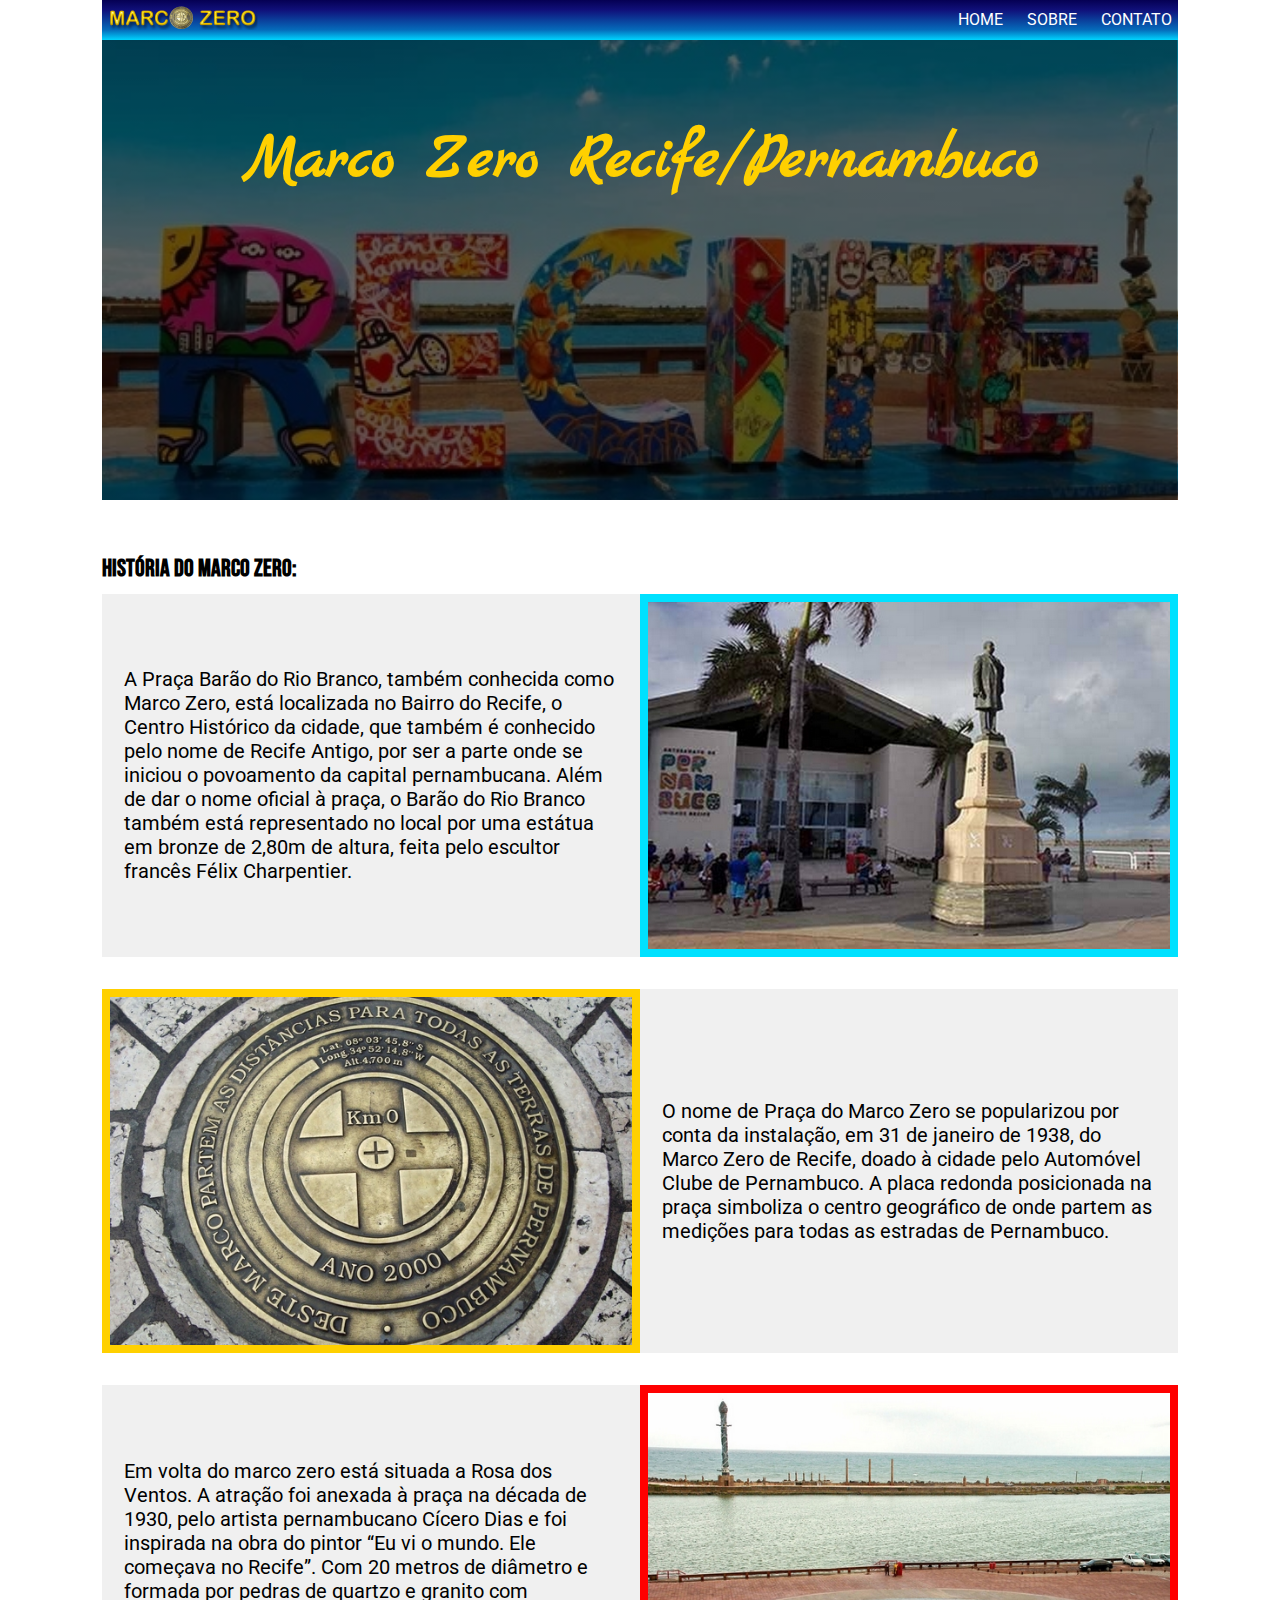
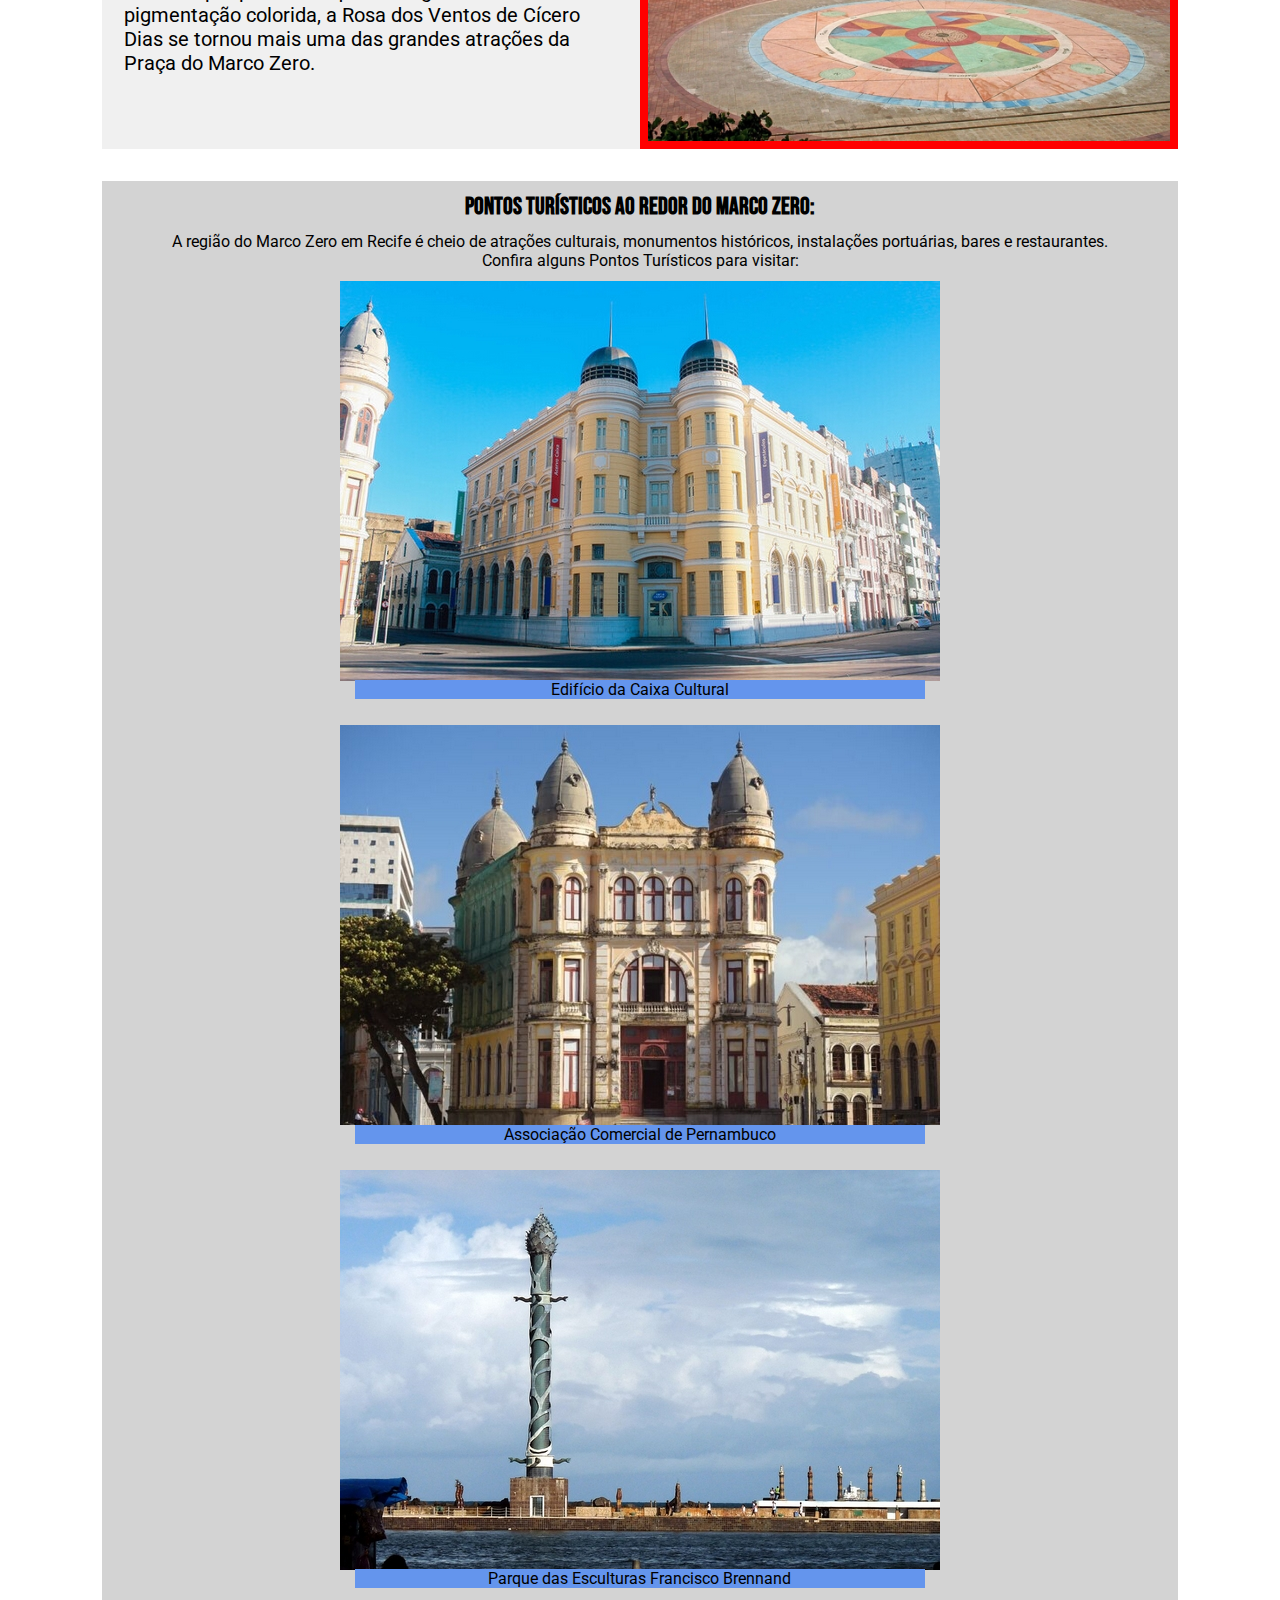
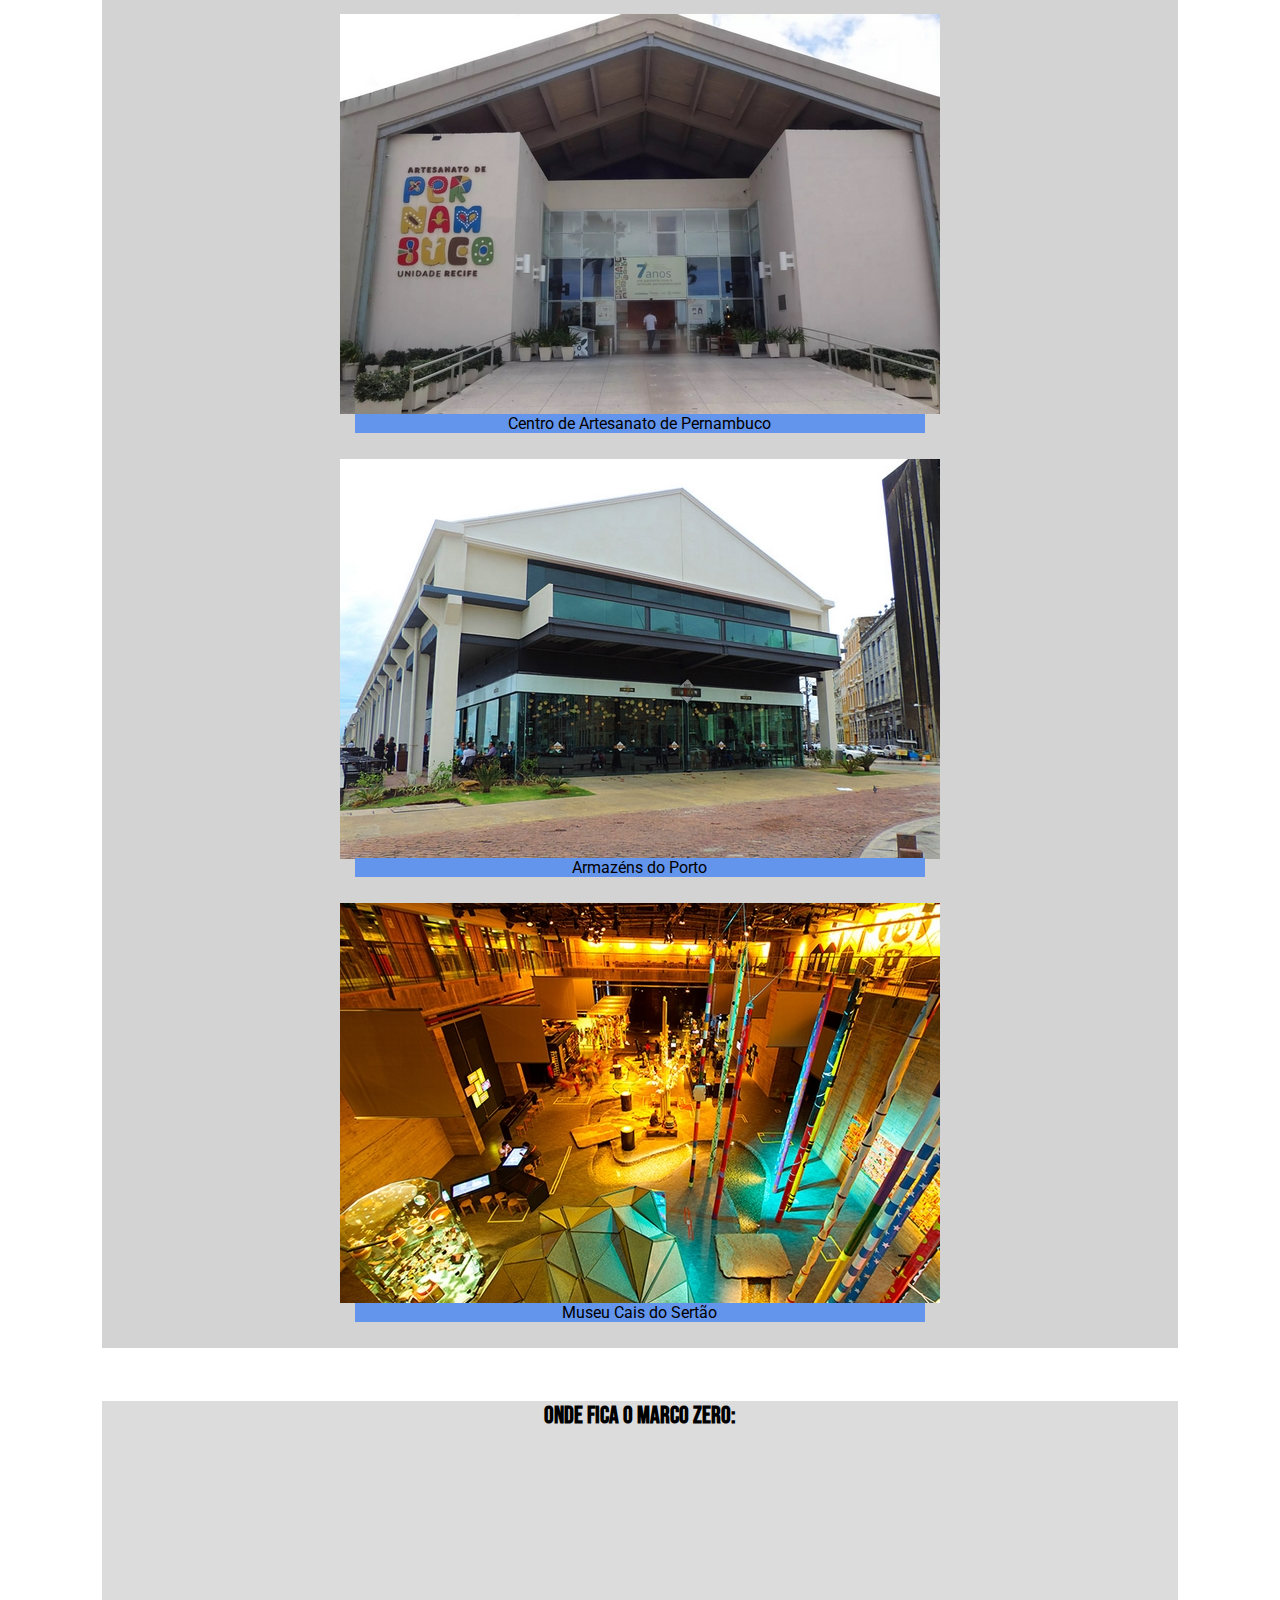
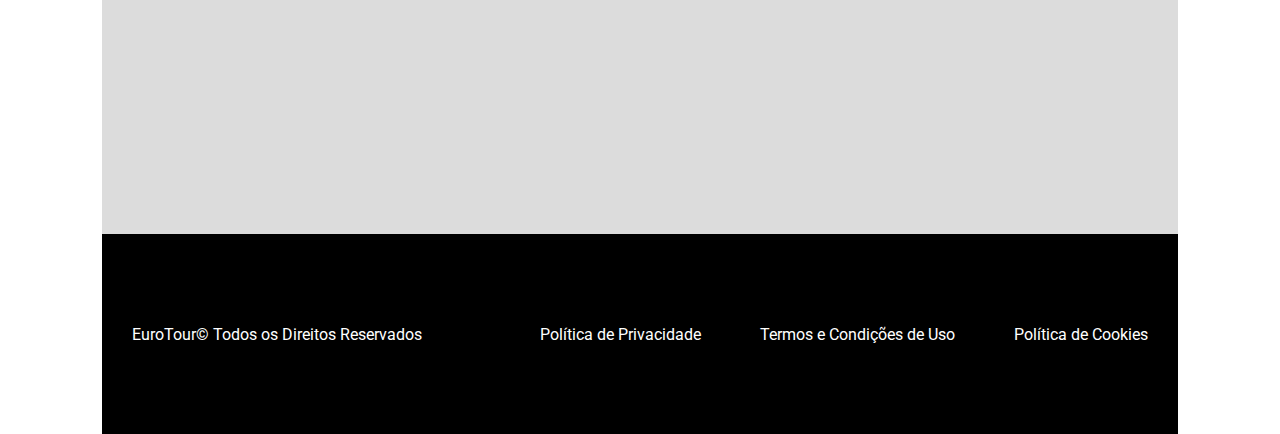
==== html-css/pagina-html-recife/index.html @ 20de08ec "Marco Zero Recife" ====
<!DOCTYPE html>
<html lang="pt-br">
<head>
    <meta charset="UTF-8">
    <meta http-equiv="X-UA-Compatible" content="IE=edge">
    <meta name="viewport" content="width=device-width, initial-scale=1.0">
    <link rel="stylesheet" href="assets/css/style.css">
    <title>Marco Zero Recife</title>
</head>
<body>
    <div class="container">

        <header>
            <nav class="menu">
                <a  cla href="index.html"><img src="assets/img/Marco Zero Logo.png" class="logo" alt="Marco Zero Recife"></a>
                <ul>
                    <li> <a href="">Home</a> </li>
                    <li> <a href="">Sobre</a> </li>
                    <li> <a href="">Contato</a> </li>
                </ul>
            </nav>


            <h1>Marco Zero Recife/Pernambuco</h1>




        </header>

        <main>
           

            <section class="historia">
                <h2>História Do Marco Zero:</h2>

                <div class="texto1">                 
                    <P>A Praça Barão do Rio Branco, também conhecida como Marco Zero, está localizada no Bairro do Recife, o Centro Histórico da cidade, que também é conhecido pelo nome de Recife Antigo, por ser a parte onde se iniciou o povoamento da capital pernambucana. Além de dar o nome oficial à praça, o Barão do Rio Branco também está representado no local por uma estátua em bronze de 2,80m de altura, feita pelo escultor francês Félix Charpentier.</P>
                    <img src="assets/img/Estátua do Barão do Rio Branco - Praça do Marco Zero.jpg" alt="Estátua do Barão do Rio Branco - Praça do Marco Zero">                   
                </div>

                <div class="texto2">
                    <img src="assets/img/Marco Zero Recife.jpg" alt="Marco Zero - Recife">
                    <P>O nome de Praça do Marco Zero se popularizou por conta da instalação, em 31 de janeiro de 1938, do Marco Zero de Recife, doado à cidade pelo Automóvel Clube de Pernambuco. A placa redonda posicionada na praça simboliza o centro geográfico de onde partem as medições para todas as estradas de Pernambuco.</P>
                </div>

                <div class="texto3">
                    <p>Em volta do marco zero está situada a Rosa dos Ventos. A atração foi anexada à praça na década de 1930, pelo artista pernambucano Cícero Dias e foi inspirada na obra do pintor “Eu vi o mundo. Ele começava no Recife”. Com 20 metros de diâmetro e formada por pedras de quartzo e granito com pigmentação colorida, a Rosa dos Ventos de Cícero Dias se tornou mais uma das grandes atrações da Praça do Marco Zero.</p>
                    <img src="assets/img/Rosa dos ventos Marco Zero.jpg" alt="Rosa dos Ventos - Marco Zero">
                </div>
            </section>

            <section class="pontos-turisticos">
                <div>
                    <h2>Pontos Turísticos ao redor do Marco Zero:</h2>
                    <p>A região do Marco Zero em Recife é cheio de atrações culturais, monumentos históricos, instalações portuárias, bares e restaurantes. <br>
                    Confira alguns Pontos Turísticos para visitar:</p>
                                     
                    <img src="assets/img/Edifício da Caixa Cultural.jpg" alt="Edifício da Caixa Cultural">
                    <p id="legenda">Edifício da Caixa Cultural</p>

                    <img src="assets/img/Associação Comercial de Pernambuco.jpg" alt="Associação Comercial de Pernambuco">
                    <p id="legenda">Associação Comercial de Pernambuco</p>

                    <img src="assets/img/Parque das Esculturas Francisco Brennand.jpg" alt="Parque das Esculturas Francisco Brennand">
                    <p id="legenda">Parque das Esculturas Francisco Brennand</p>

                    <img src="assets/img/Centro de Artesanato de Pernambuco.jpg" alt="Centro de Artesanato de Pernambuco">
                    <p id="legenda">Centro de Artesanato de Pernambuco</p>

                    <img src="assets/img/Armazéns do Porto.jpg" alt="Armazéns do Porto">
                    <p id="legenda">Armazéns do Porto</p>

                    <img src="assets/img/Museu Cais do Sertão.jpg" alt="Museu Cais do Sertão">
                    <p id="legenda">Museu Cais do Sertão</p>      
                </div>
            </section>

            <div class="mapa">
                <h2>Onde fica o Marco Zero:</h2>               
                <iframe src="https://www.google.com/maps/embed?pb=!1m13!1m8!1m3!1d7900.750661492665!2d-34.871191!3d-8.063144!3m2!1i1024!2i768!4f13.1!3m2!1m1!2zOMKwMDMnNDcuMyJTIDM0wrA1MicxNi4zIlc!5e0!3m2!1spt-BR!2sus!4v1680916966816!5m2!1spt-BR!2sus" width="100%" height="400" style="border:0;" allowfullscreen="" loading="lazy" referrerpolicy="no-referrer-when-downgrade"></iframe>
            </div>

        </main>

        <footer>
            <div>
                <p>EuroTour© Todos os Direitos Reservados</p>
            </div>

            <div>

            </div>
            <a href="#">Política de Privacidade</a>
            <a href="#">Termos e Condições de Uso</a>
            <a href="#">Política de Cookies</a>

        </footer>

    </div>    
</body>
</html>
---- html-css/pagina-html-recife/assets/css/style.css ----
@import url('https://fonts.googleapis.com/css2?family=Roboto:ital,wght@0,100;0,300;0,400;0,500;0,700;0,900;1,100;1,300;1,400;1,500;1,700;1,900&display=swap');
@import url('https://fonts.googleapis.com/css2?family=Marck+Script&display=swap');
@import url('https://fonts.googleapis.com/css2?family=Bebas+Neue&display=swap');

*{
    margin: 0;
    padding: 0;
    box-sizing: border-box;
    font-family: 'Roboto', sans-serif;
}

.container{
    padding: 0 8%;
}
header{
    background: linear-gradient(180deg, rgba(5,0,83,1) 0%, rgba(16,16,122,1) 25%, rgba(5,108,187,1) 75%, rgba(0,212,255,1) 100%);
    height: 500px;
    background-image: linear-gradient(rgba(0,0,0,0.6),rgba(0,0,0,0.6)),url(../img/Letreiro\ Recife\ Marco\ Zero.jpg);
    background-position: center;
    background-size: cover;

}

header h1{
    font-family: 'Marck Script';
    font-size: 65px;
    text-align: center;
    align-items: center; 
    margin-top: 80px;
    color: #ffd000;
}

.logo{
    width: 150px;
    text-align: center;
}

.historia h2{
    font-family: Bebas Neue;
    margin-top: 5%;
    margin-bottom: 1%;
}

.menu{
    display: flex;
    justify-content: space-between;
    padding: .5%;
    align-items: center;
    text-transform: uppercase;
    background: linear-gradient(180deg, rgba(5,0,83,1) 0%, rgba(16,16,122,1) 25%, rgba(5,108,187,1) 75%, rgba(0,212,255,1) 100%);
}

.menu ul li {
    display: inline;
    margin-left: 20px;
}

.menu ul li a:hover{
    color: #ffd000;
}
.menu ul li a{
    text-decoration: none; 
    color: white; 
}

.menu a{
    text-decoration: none;
}

.texto1{
    display: flex;
    align-items: center;
    margin-bottom: 3%;
    background-color: #F0F0F0;
}
.texto1 p{
    font-size: 20px;
    margin: 2%;
}

.texto1 img{
    width: 50%;
    border: 8px solid #00e1ff;
}

.texto2{
    flex: 50%;
    display: flex;
    align-items: center;
    margin-bottom: 3%;
    background-color: #F0F0F0;
}
.texto2 p{
    font-size: 20px;
    margin: 2%;
}

.texto2 img{
    width: 50%;
    border: 8px solid #ffd000;
}

.texto3{
    display: flex;
    align-items: center;
    margin-bottom: 3%;
    background-color: #F0F0F0;
}

.texto3 p{
    font-size: 20px;
    margin: 2%;
}

.texto3 img{
    width: 50%;
    border: 8px solid #ff0000;
}

.pontos-turisticos{
    text-align: center;
    background-color: #D3D3D3;
    margin-bottom: 5%;
}

.pontos-turisticos h2{
    font-family: Bebas Neue;
    padding-top: 1%;
}

.pontos-turisticos p{
    margin-top: 1%;
    margin-bottom: 1%;
}

.pontos-turisticos img{
    text-align: center;
    background-color: #ffd000;
}

#legenda{
    display: inline-table;
    position: relative;
    bottom: 15px;
    width: 53%;
    text-align: center;
    background-color: #6495ED;
}
.mapa{
    text-align: center;
    background-color: #DCDCDC;
}

.mapa h2{
    font-family: Bebas Neue;
}
footer{
    display: flex;
    justify-content: space-around;
    height: 200px;
    background-color: black;
    align-items: center;
}

footer p{
    text-decoration: none;
    color: white;
}

footer a{
    text-decoration: none;
    color: white;
}

footer a:hover{
    color: #ffd000;
}
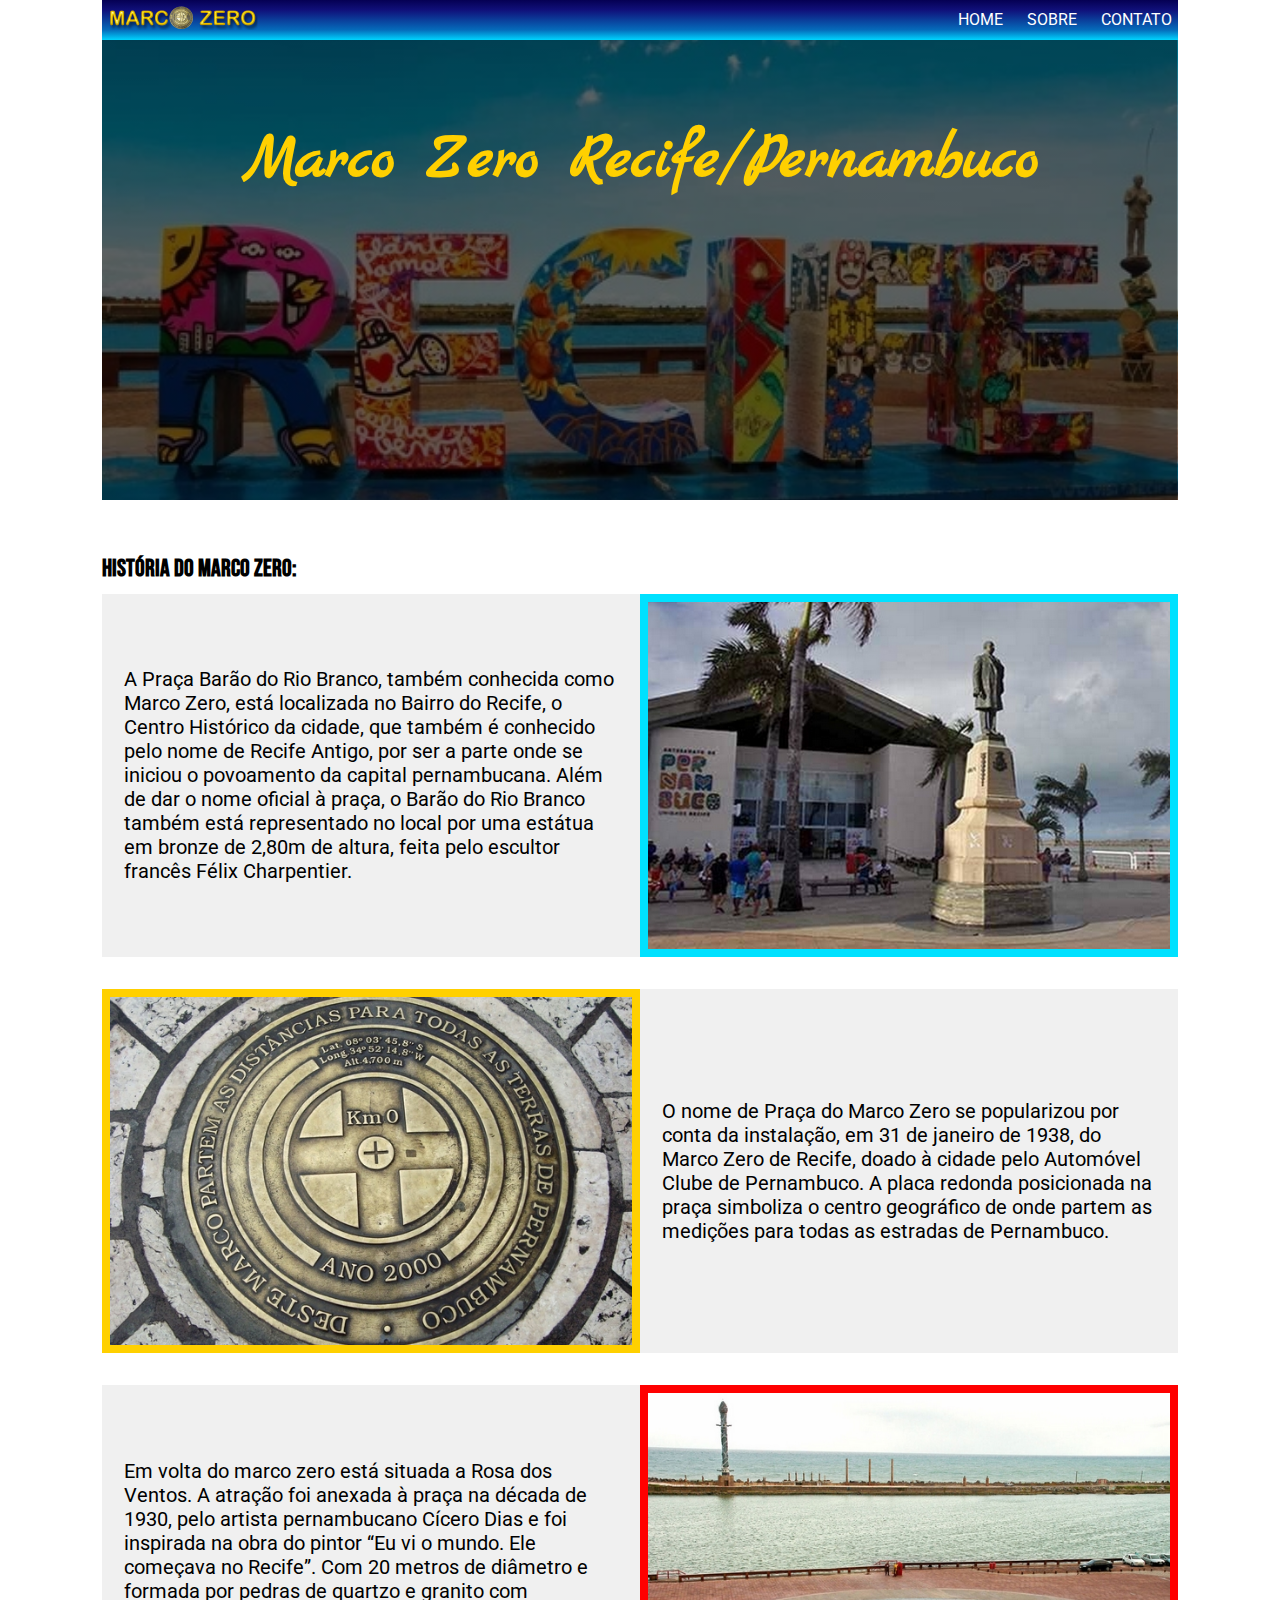
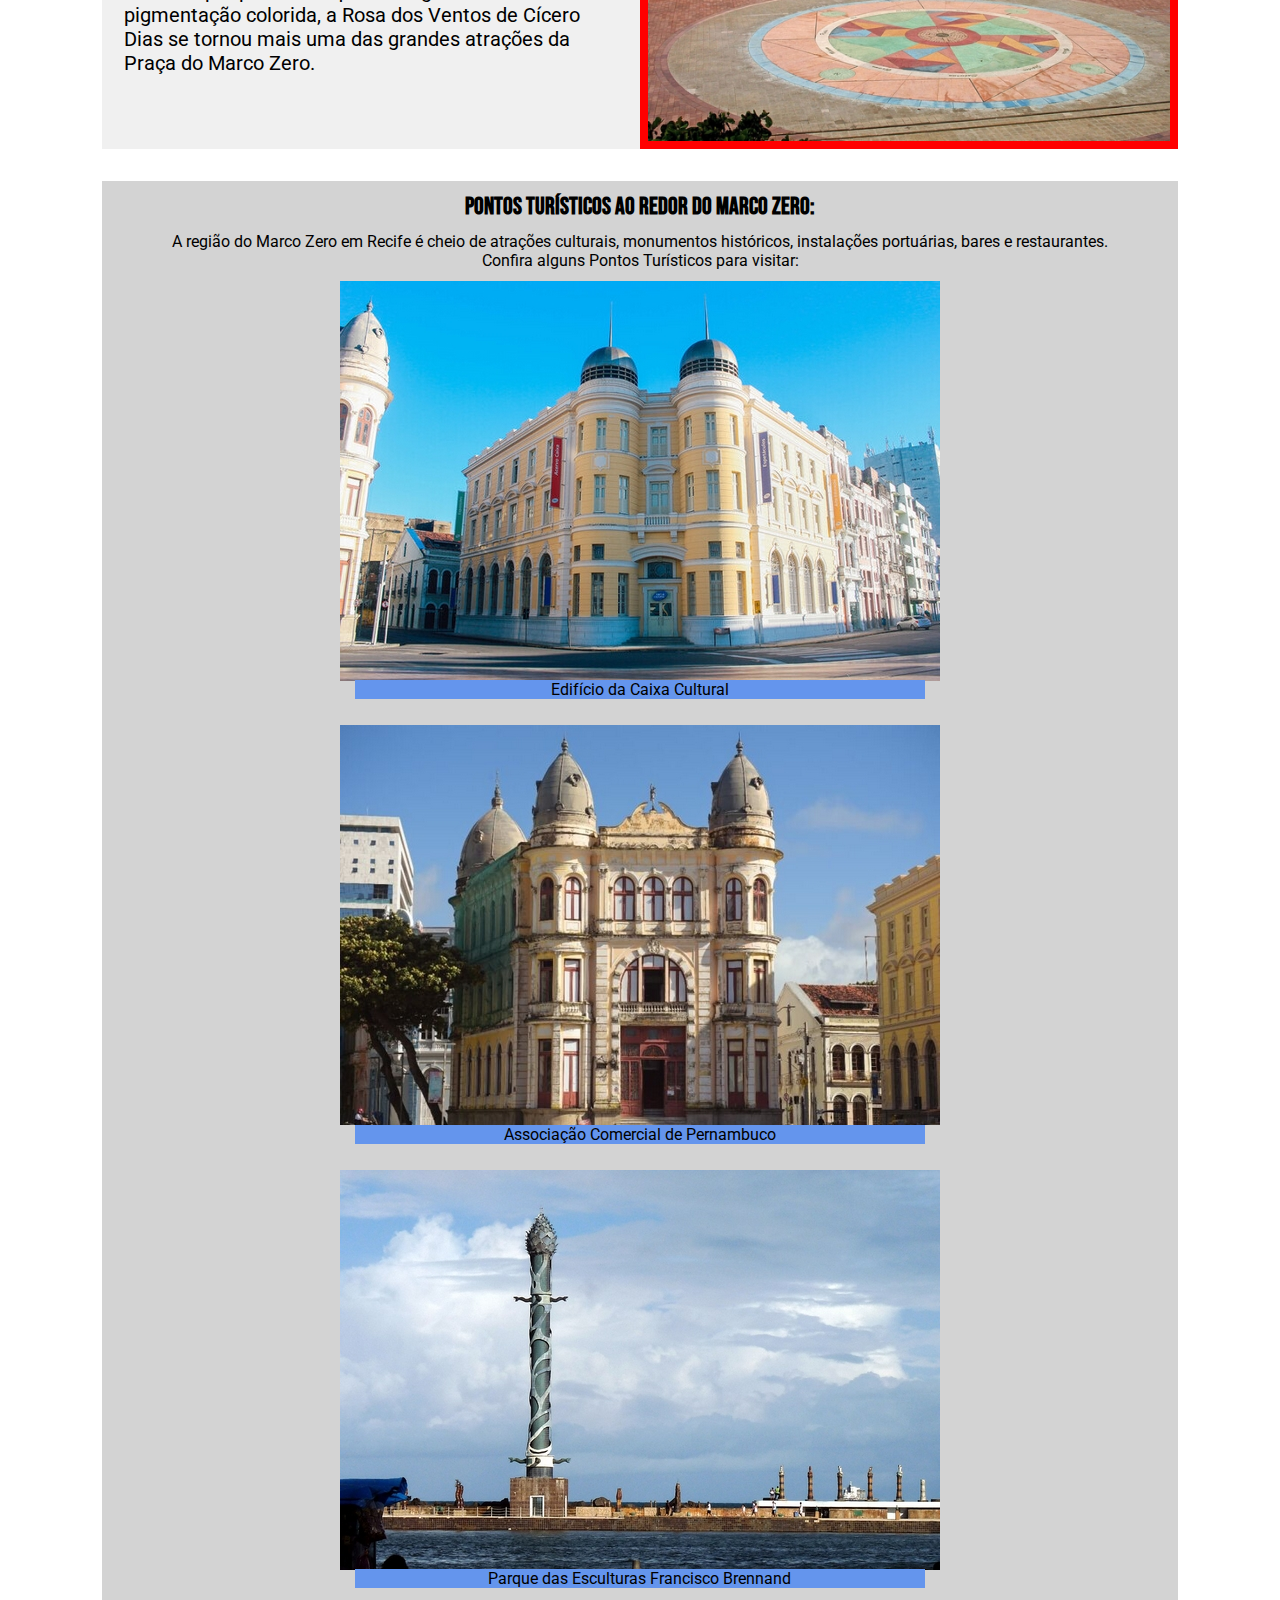
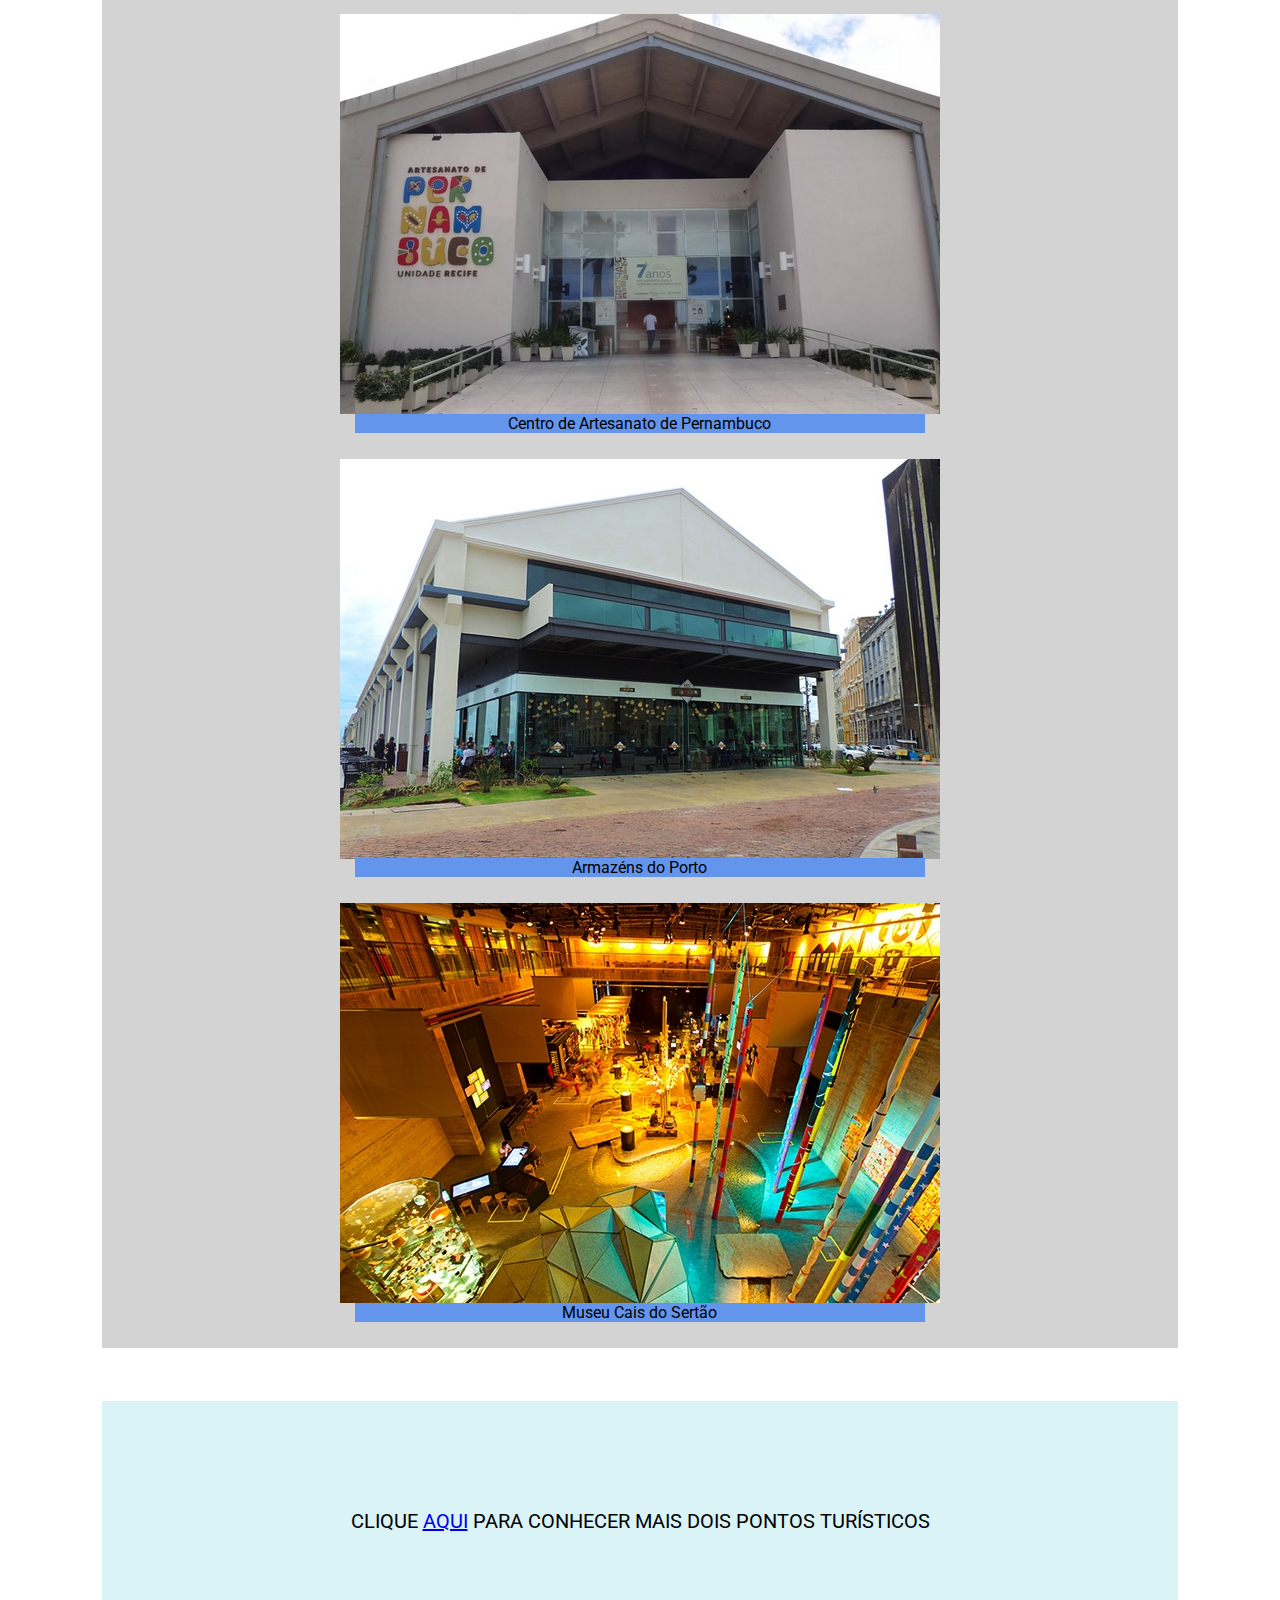
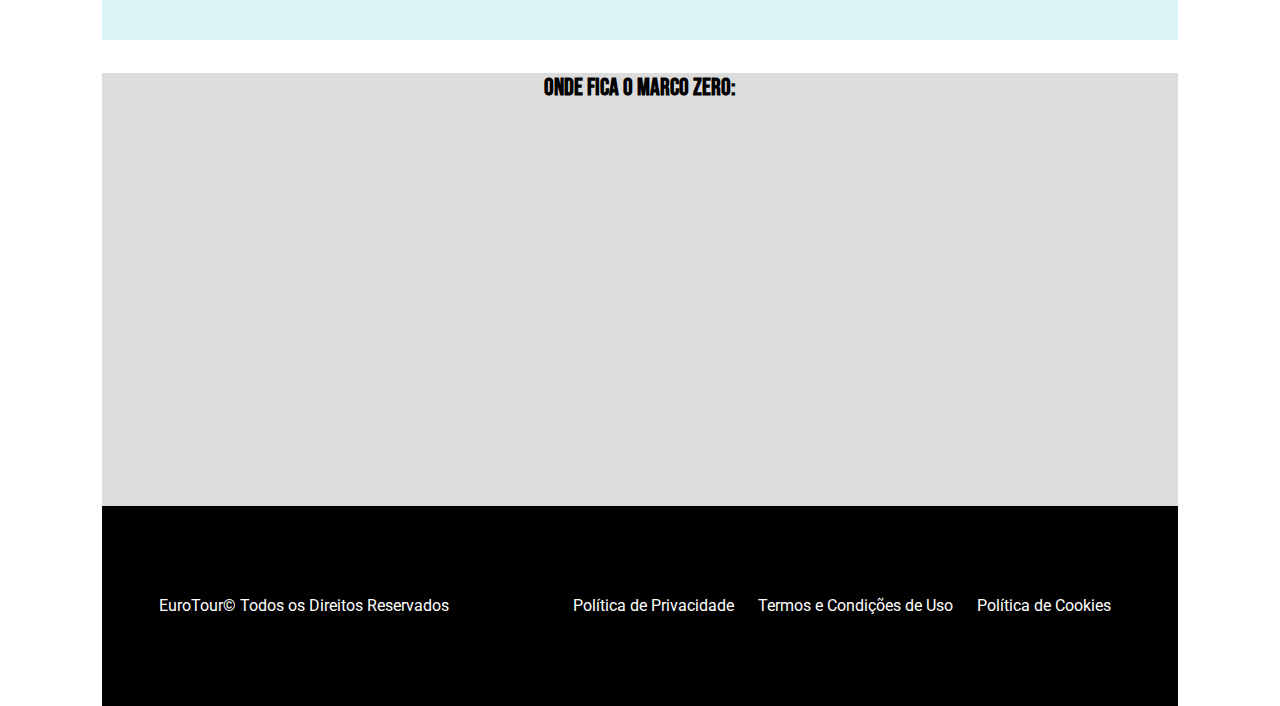
==== commit 3634e260: "Add Página Recife Antigo" ====
--- a/html-css/pagina-html-recife/index.html
+++ b/html-css/pagina-html-recife/index.html
@@ -14,23 +14,18 @@
             <nav class="menu">
                 <a  cla href="index.html"><img src="assets/img/Marco Zero Logo.png" class="logo" alt="Marco Zero Recife"></a>
                 <ul>
-                    <li> <a href="">Home</a> </li>
+                    <li> <a href="index.html">Home</a> </li>
                     <li> <a href="">Sobre</a> </li>
                     <li> <a href="">Contato</a> </li>
                 </ul>
             </nav>
 
-
             <h1>Marco Zero Recife/Pernambuco</h1>
-
-
-
 
         </header>
 
         <main>
            
-
             <section class="historia">
                 <h2>História Do Marco Zero:</h2>
 
@@ -76,6 +71,10 @@
                 </div>
             </section>
 
+            <div class="ancora-pagina-nova">
+                <p>Clique <a href="recife-antigo.html">AQUI</a> Para Conhecer Mais Dois Pontos Turísticos </p>
+            </div>
+
             <div class="mapa">
                 <h2>Onde fica o Marco Zero:</h2>               
                 <iframe src="https://www.google.com/maps/embed?pb=!1m13!1m8!1m3!1d7900.750661492665!2d-34.871191!3d-8.063144!3m2!1i1024!2i768!4f13.1!3m2!1m1!2zOMKwMDMnNDcuMyJTIDM0wrA1MicxNi4zIlc!5e0!3m2!1spt-BR!2sus!4v1680916966816!5m2!1spt-BR!2sus" width="100%" height="400" style="border:0;" allowfullscreen="" loading="lazy" referrerpolicy="no-referrer-when-downgrade"></iframe>
@@ -89,12 +88,11 @@
             </div>
 
             <div>
-
+                <a href="#">Política de Privacidade</a>
+                <a href="#">Termos e Condições de Uso</a>
+                <a href="#">Política de Cookies</a>
             </div>
-            <a href="#">Política de Privacidade</a>
-            <a href="#">Termos e Condições de Uso</a>
-            <a href="#">Política de Cookies</a>
-
+        
         </footer>
 
     </div>    
--- a/html-css/pagina-html-recife/assets/css/style.css
+++ b/html-css/pagina-html-recife/assets/css/style.css
@@ -168,10 +168,69 @@
 }
 
 footer a{
+    padding: 10px;
     text-decoration: none;
     color: white;
 }
 
 footer a:hover{
     color: #ffd000;
+}
+
+.lugares h1{
+    font-family: Bebas Neue;
+    margin-top: 3%;
+    margin-bottom: 3%;
+}
+
+.lugares1{
+    margin-bottom: 3%;
+    text-align: center;
+    background-color: #E8E8E8;
+}
+
+.lugares1 h2{
+    display: inline-table;
+    width: 53%;
+    background-color: #363636;
+    color: white;
+}
+
+.lugares1 p{
+    padding: 1% 5% 1% 5%;
+}
+
+.lugares2{
+    text-align: center;
+    background-color: #E8E8E8;
+    
+}
+
+.lugares2 p{
+    padding: 1% 5% 1% 5%;
+}
+
+.lugares2 h2{
+    display: inline-table;
+    width: 53%;
+    background-color: #363636;
+    color: white;
+}
+
+.ancora-marco-zero{
+    padding: 10%;
+    margin: 3% 0%;
+    text-align: center;
+    font-size: 20px;
+    text-transform: uppercase;
+    background-color: #d9f3f7;
+}
+
+.ancora-pagina-nova{
+    padding: 10%;
+    margin: 3% 0%;
+    text-align: center;
+    font-size: 20px;
+    text-transform: uppercase;
+    background-color: #d9f3f7;
 }